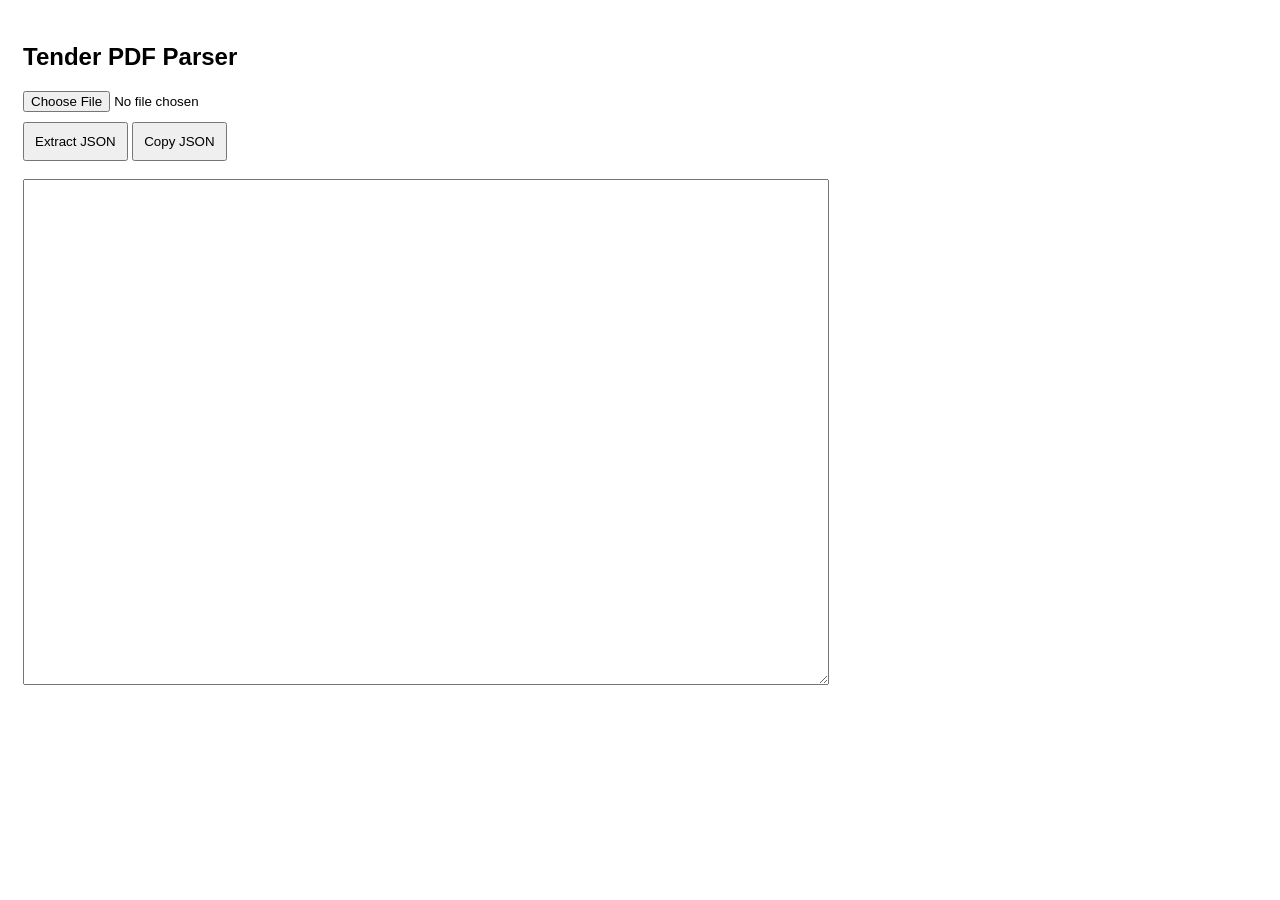
==== popup.html @ c637998c "first update" ====
<!DOCTYPE html>
<html>

<head>
    <meta charset="utf-8">

    <style>
        body {
            width: 800px;
            padding: 15px;
            font-family: Arial;
        }

        textarea {
            width: 100%;
            height: 500px;
        }

        button {
            margin-top: 10px;
            padding: 10px;
        }
    </style>
</head>

<body>

    <h2>Tender PDF Parser</h2>

    <input type="file" id="pdfFile" accept=".pdf" />

    <br>

    <button id="extractBtn">
        Extract JSON
    </button>

    <button id="copyBtn">
        Copy JSON
    </button>

    <br><br>

    <textarea id="output"></textarea>

    <script type="module" src="popup.js"></script>

</body>

</html>
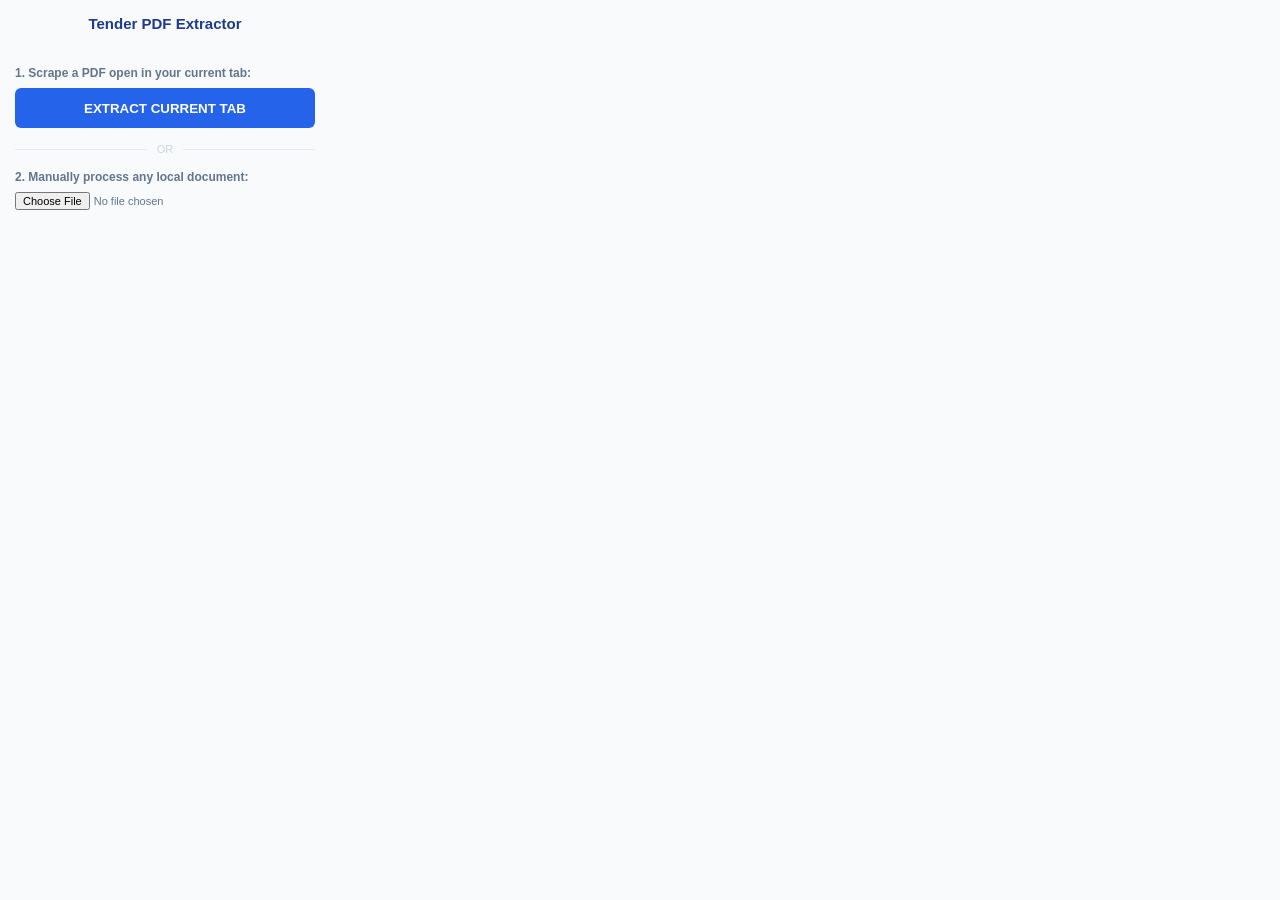
==== commit c26e4c73: "one more commit" ====
--- a/popup.html
+++ b/popup.html
@@ -3,48 +3,24 @@
 
 <head>
     <meta charset="utf-8">
-
-    <style>
-        body {
-            width: 800px;
-            padding: 15px;
-            font-family: Arial;
-        }
-
-        textarea {
-            width: 100%;
-            height: 500px;
-        }
-
-        button {
-            margin-top: 10px;
-            padding: 10px;
-        }
-    </style>
+    <link rel="stylesheet" href="styles.css">
 </head>
 
 <body>
+    <div class="container">
+        <h2>Tender PDF Extractor</h2>
+        <hr>
+        <p class="info-text">1. Scrape a PDF open in your current tab:</p>
+        <button id="extractBtn">EXTRACT CURRENT TAB</button>
 
-    <h2>Tender PDF Parser</h2>
+        <div class="divider"><span>OR</span></div>
 
-    <input type="file" id="pdfFile" accept=".pdf" />
+        <p class="info-text">2. Manually process any local document:</p>
+        <input type="file" id="fileInput" accept=".pdf">
 
-    <br>
-
-    <button id="extractBtn">
-        Extract JSON
-    </button>
-
-    <button id="copyBtn">
-        Copy JSON
-    </button>
-
-    <br><br>
-
-    <textarea id="output"></textarea>
-
+        <div id="status" class="status-msg"></div>
+    </div>
     <script type="module" src="popup.js"></script>
-
 </body>
 
 </html>
--- a/styles.css
+++ b/styles.css
@@ -0,0 +1,78 @@
+body {
+  width: 300px;
+  font-family: Arial, sans-serif;
+  margin: 0;
+  padding: 15px;
+  background-color: #f8fafc;
+}
+.container {
+  display: flex;
+  flex-direction: column;
+}
+h2 {
+  font-size: 15px;
+  margin: 0 0 10px 0;
+  color: #1e3a8a;
+  text-align: center;
+}
+hr {
+  border: 0;
+  height: 1px;
+  background: #e2e8f0;
+  margin-bottom: 15px;
+}
+.info-text {
+  font-size: 12px;
+  margin: 0 0 8px 0;
+  color: #64748b;
+  font-weight: bold;
+}
+button {
+  width: 100%;
+  height: 40px;
+  border: none;
+  border-radius: 6px;
+  background: #2563eb;
+  color: white;
+  font-weight: bold;
+  cursor: pointer;
+}
+button:hover {
+  background: #1d4ed8;
+}
+.divider {
+  display: flex;
+  align-items: center;
+  text-align: center;
+  margin: 15px 0;
+  color: #cbd5e1;
+  font-size: 11px;
+}
+.divider::before,
+.divider::after {
+  content: "";
+  flex: 1;
+  border-bottom: 1px solid #e2e8f0;
+}
+.divider span {
+  padding: 0 10px;
+}
+input[type="file"] {
+  font-size: 11px;
+  color: #64748b;
+}
+.status-msg {
+  margin-top: 15px;
+  font-size: 12px;
+  font-weight: bold;
+  text-align: center;
+}
+.success {
+  color: #16a34a;
+}
+.error {
+  color: #dc2626;
+}
+.loading {
+  color: #d97706;
+}
